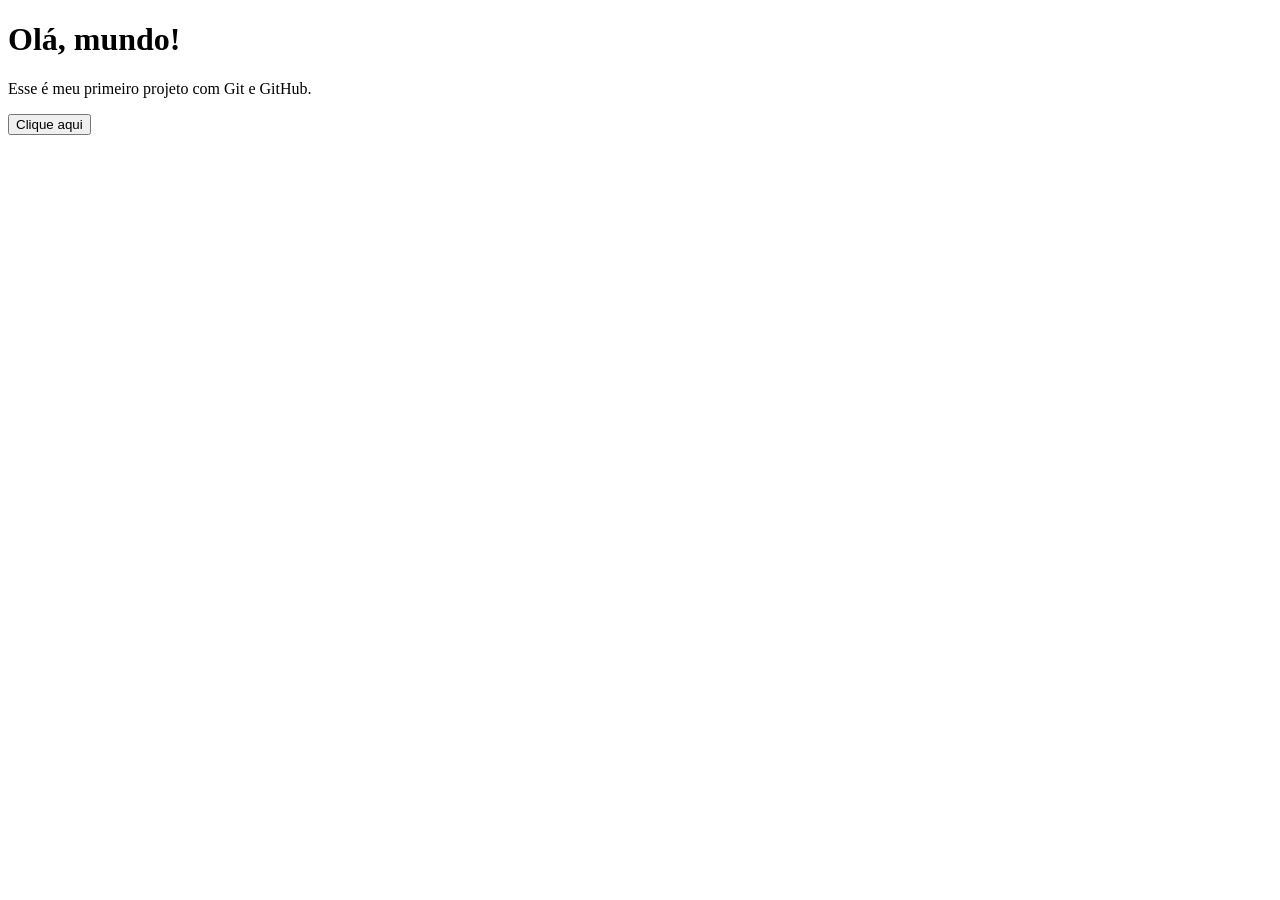
==== index.html @ bef1c410 "feat: subindo commit teste da atividade :arrow_up:" ====
<!DOCTYPE html>
<html lang="pt-BR">
  <head>
    <meta charset="UTF-8" />
    <title>Meu Projeto DevOps</title>
  </head>
  <body>
    <h1>Olá, mundo!</h1>
    <p>Esse é meu primeiro projeto com Git e GitHub.</p>
    <button onclick="alert('Funcionou!')">Clique aqui</button>
  </body>
</html>
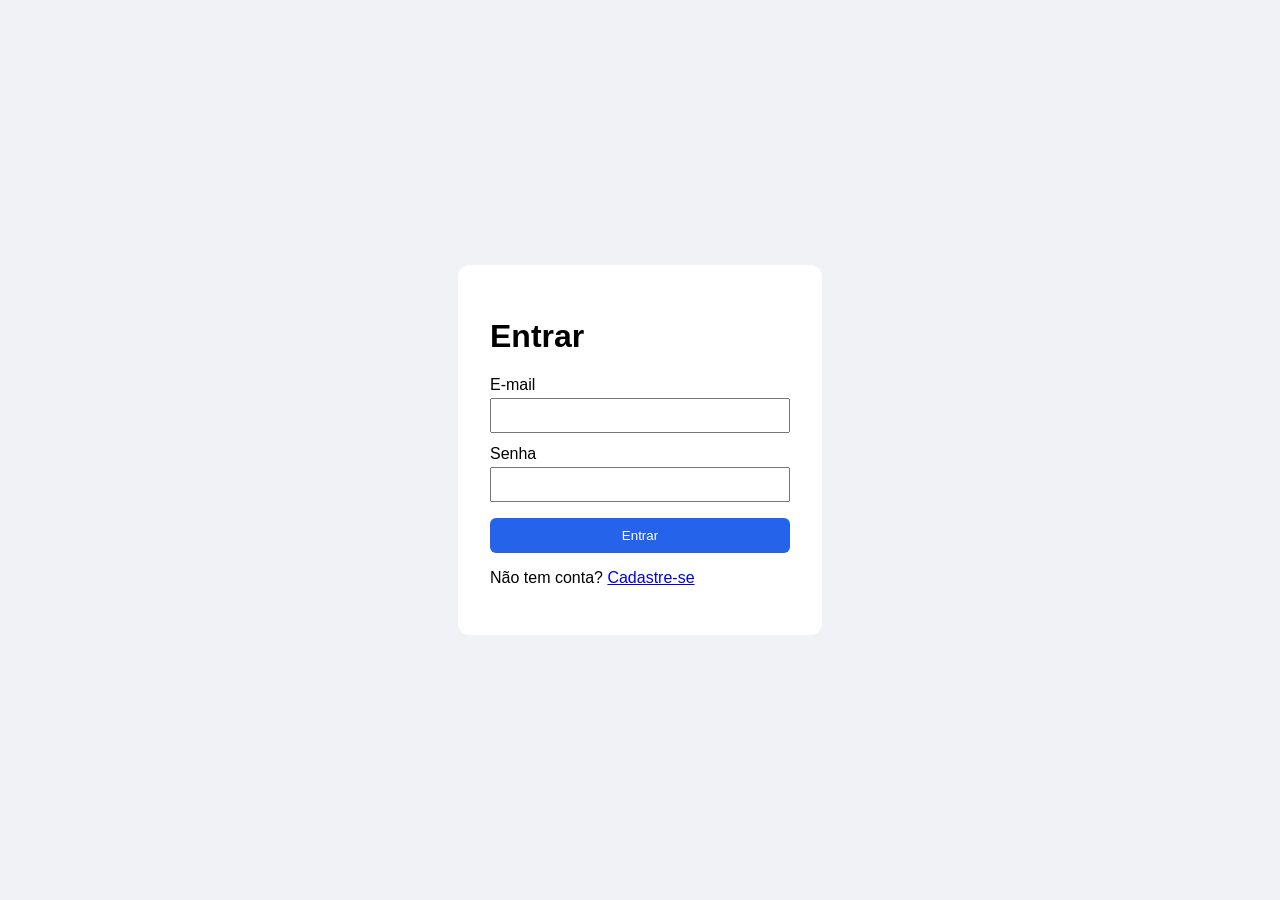
==== commit ae6d4433: "feat: adiciona telas de login, cadastro e painel :arrow_up:" ====
--- a/index.html
+++ b/index.html
@@ -2,11 +2,20 @@
 <html lang="pt-BR">
   <head>
     <meta charset="UTF-8" />
-    <title>Meu Projeto DevOps</title>
+    <title>Login</title>
+    <link rel="stylesheet" href="style.css" />
   </head>
   <body>
-    <h1>Olá, mundo!</h1>
-    <p>Esse é meu primeiro projeto com Git e GitHub.</p>
-    <button onclick="alert('Funcionou!')">Clique aqui</button>
+    <main class="card">
+      <h1>Entrar</h1>
+      <form action="painel.html">
+        <label>E-mail</label>
+        <input type="email" required />
+        <label>Senha</label>
+        <input type="password" required minlength="6" />
+        <button type="submit">Entrar</button>
+      </form>
+      <p>Não tem conta? <a href="cadastro.html">Cadastre-se</a></p>
+    </main>
   </body>
 </html>
--- a/style.css
+++ b/style.css
@@ -0,0 +1,38 @@
+body {
+  font-family: Arial, sans-serif;
+  background: #f0f2f5;
+  display: flex;
+  justify-content: center;
+  align-items: center;
+  min-height: 100vh;
+  margin: 0;
+}
+
+.card {
+  background: white;
+  padding: 32px;
+  border-radius: 12px;
+  width: 300px;
+}
+
+label {
+  display: block;
+  margin-top: 12px;
+}
+
+input {
+  width: 100%;
+  padding: 8px;
+  margin-top: 4px;
+  box-sizing: border-box;
+}
+
+button {
+  width: 100%;
+  margin-top: 16px;
+  padding: 10px;
+  background: #2563eb;
+  color: white;
+  border: none;
+  border-radius: 6px;
+}
